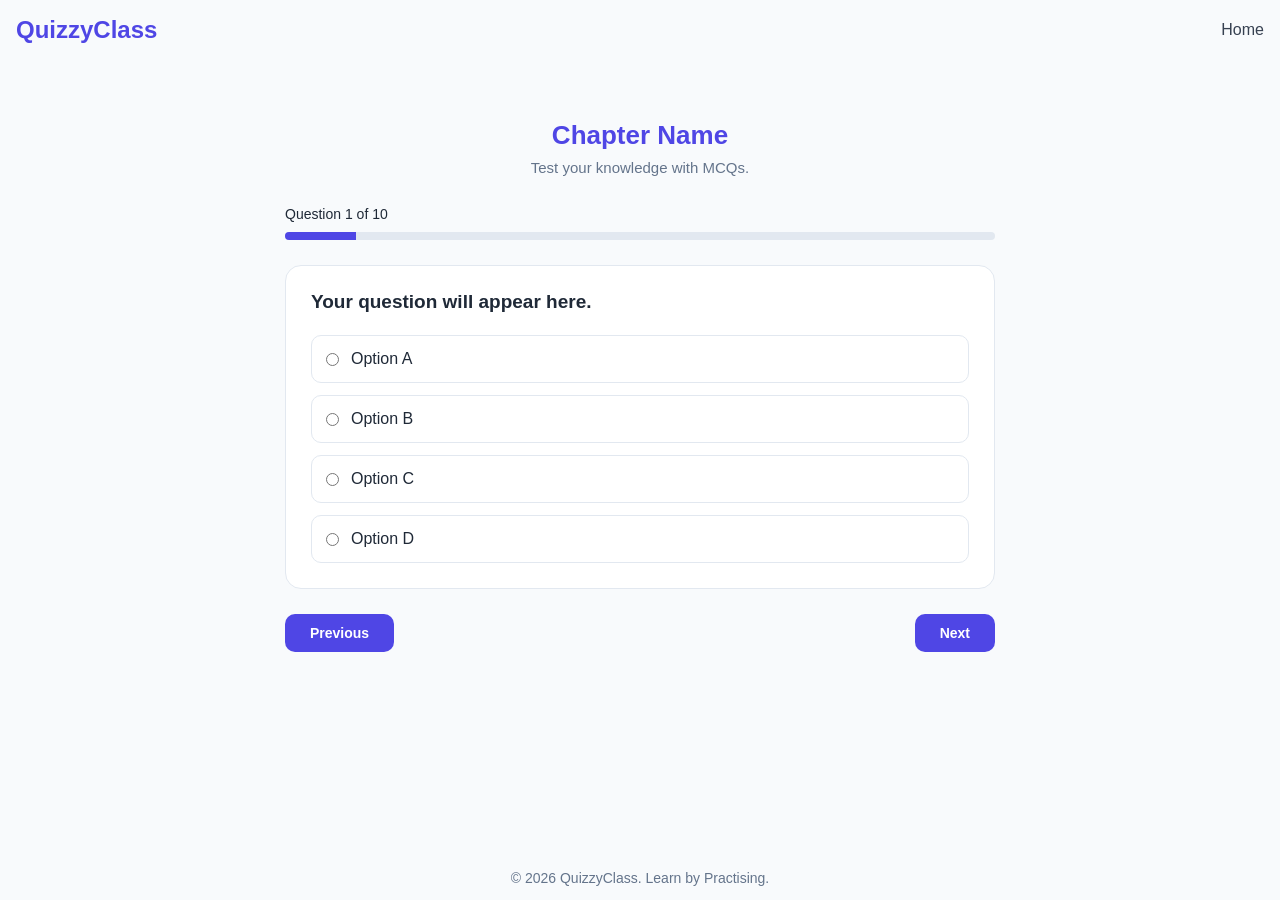
==== quiz.html @ 775370c8 "Create quiz page and add sample questions" ====
<!DOCTYPE html>
<html lang="en">

<head>
    <meta charset="UTF-8">
    <meta name="viewport" content="width=device-width, initial-scale=1.0">

    <title>Quiz | QuizzyClass</title>

    <link rel="stylesheet" href="style.css">
</head>

<body>

    <!-- Header Section -->
    <header>
        <h2>QuizzyClass</h2>

        <nav>
            <a href="index.html">Home</a>
        </nav>
    </header>

    <!-- Main Quiz Content -->
    <main>

        <section class="quiz-container">

            <!-- Quiz Heading -->
            <div class="quiz-header">
                <h1 id="chapter-title">Chapter Name</h1>
                <p>Test your knowledge with MCQs.</p>
            </div>

            <!-- Question Progress -->
            <div class="quiz-progress">
                <p id="question-number">Question 1 of 10</p>

                <div class="progress-bar">
                    <div class="progress-fill"></div>
                </div>
            </div>

            <!-- Question Section -->
            <div class="question-card">

                <h2 id="question-text">
                    Your question will appear here.
                </h2>

                <!-- Answer Options -->
                <div class="options">

                    <label>
                        <input type="radio" name="answer" value="A">
                        Option A
                    </label>

                    <label>
                        <input type="radio" name="answer" value="B">
                        Option B
                    </label>

                    <label>
                        <input type="radio" name="answer" value="C">
                        Option C
                    </label>

                    <label>
                        <input type="radio" name="answer" value="D">
                        Option D
                    </label>

                </div>

            </div>

            <!-- Navigation Buttons -->
            <div class="quiz-navigation">

                <button type="button" id="previous-btn">
                    Previous
                </button>

                <button type="button" id="next-btn">
                    Next
                </button>

            </div>

        </section>

    </main>

    <!-- Footer -->
    <footer>
        <p>© 2026 QuizzyClass. Learn by Practising.</p>
    </footer>

    <script src="script.js"></script>

</body>
</html>
---- style.css ----
/* =================================
   1. CSS RESET
================================= */

* {
    margin: 0;
    padding: 0;
    box-sizing: border-box;
}


/* =================================
   2. BODY STYLING
================================= */

@import url('https://fonts.googleapis.com/css2?family=Poppins:wght@400;500;600;700&display=swap');

/* body {
    font-family: 'Poppins', sans-serif;
    background-color: #000000;
    color: #1f2937;
    padding: 8px 20px;
    min-height: 100vh;
    width: 100%;
} */

body {
    font-family: 'Poppins', sans-serif;
    background-color: #f8fafc;
    color: #1f2937;

    min-height: 100vh;
    width: 100%;

    display: flex;
    flex-direction: column;
    padding: 0;
}


/* =================================
   3. HEADER SECTION
================================= */

header {
    background-color: #f8fafc;
    padding: 16px;
    display: flex;
    justify-content: space-between;
    align-items: center;
    /* border-radius: 20px 20px 0 0; */
    border-radius: 0;

}

header h2 {
    color: #4f46e5;
    font-size: 24px;
    font-weight: 600;
}

nav a {
    text-decoration: none;
    color: #374151;
    font-size: 16px;
    font-weight: 500;
}

nav a:hover {
    color: #4f46e5;
}


/* =================================
   4. MAIN SECTION
================================= */

/* main {
    background-color: #f8fafc;
    min-height: 80vh;
    padding: 20px 16px 0;
} */

main {
    background-color: #f8fafc;
    flex: 1;
    padding: 40px 5%;
}


/* =================================
   5. HERO SECTION
================================= */

.hero {
    text-align: center;
    padding: 20px 10px 32px;
}

.hero h1 {
    font-size: 30px;
    font-weight: 600;
    color: #1f2937;
    margin-bottom: 8px;
}

.hero p {
    font-size: 16px;
    color: #64748b;
    line-height: 1.6;
}


/* =================================
   6. CLASS SELECTION SECTION
================================= */

.classes h2 {
    font-size: 19px;
    font-weight: 500;
    color: #111827;
    margin-bottom: 16px;
}

.class-container {
    display: flex;
    gap: 20px;
    width: 100%;
}


/* =================================
   7. CLASS CARDS
================================= */

.class-card {
    flex: 1;
    min-height: 220px;
    background-color: #ffffff;
    border: 1px solid #e2e8f0;
    border-radius: 16px;
    /* padding: 12px 10px 10px; */
    padding: 30px 20px;
    text-align: center;
}

.class-card h3 {
    font-size: 23px;
    font-weight: 600;
    color: #4f46e5;
    margin-bottom: 8px;
}

.class-card p {
    font-size: 14px;
    color: #64748b;
    margin-bottom: 10px;
}


/* =================================
   8. CLASS BUTTONS
================================= */

.class-card button {
    width: 100%;
    background-color: #4f46e5;
    color: #ffffff;
    border: none;
    border-radius: 10px;
    padding: 11px 15px;
    font-family: inherit;
    font-size: 14px;
    font-weight: 600;
    cursor: pointer;
    transition: background-color 0.3s ease;
}

.class-card button:hover {
    background-color: #3730a3;
}


/* =================================
   9. FOOTER SECTION
================================= */

footer {
    background-color: #f8fafc;
    text-align: center;
    padding: 16px 10px 14px;
    /* border-radius: 0 0 20px 20px; */
    border-radius: 0;
}

footer p {
    font-size: 14px;
    color: #64748b;
}


/* =================================
   10. RESPONSIVE DESIGN
================================= */

@media (max-width: 600px) {

    body {
        padding: 8px;
    }

    .hero h1 {
        font-size: 24px;
    }

    .hero p {
        font-size: 14px;
    }

    .class-container {
        flex-direction: column;
        gap: 14px;
    }

    .class-card h3 {
        font-size: 21px;
    }

}



/* Chapter Selection Page */

.chapters {
    text-align: center;
    padding: 20px 10px;
}

.chapters h1 {
    font-size: 28px;
    font-weight: 600;
    color: #1f2937;
    margin-bottom: 8px;
}

.chapters > p {
    font-size: 16px;
    color: #64748b;
    margin-bottom: 30px;
}

.chapter-container {
    display: flex;
    justify-content: center;
    gap: 20px;
    width: 100%;
}

.chapter-card {
    flex: 1;
    max-width: 350px;
    min-height: 220px;
    background-color: #ffffff;
    border: 1px solid #e2e8f0;
    border-radius: 16px;
    padding: 30px 20px;
    text-align: center;
}

.chapter-card h3 {
    font-size: 23px;
    font-weight: 600;
    color: #4f46e5;
    margin-bottom: 8px;
}

.chapter-card p {
    font-size: 14px;
    color: #64748b;
    margin-bottom: 20px;
}

.chapter-card button {
    width: 100%;
    background-color: #4f46e5;
    color: #ffffff;
    border: none;
    border-radius: 10px;
    padding: 11px 15px;
    font-family: inherit;
    font-size: 14px;
    font-weight: 600;
    cursor: pointer;
}

.chapter-card button:hover {
    background-color: #3730a3;
}

/* Mobile Responsive */
@media (max-width: 600px) {
    .chapter-container {
        flex-direction: column;
        align-items: center;
    }

    .chapter-card {
        width: 100%;
    }

    .chapters h1 {
        font-size: 23px;
    }
}



/* Quiz Page */

.quiz-container {
    max-width: 750px;
    width: 100%;
    margin: 0 auto;
    padding: 20px;
}

.quiz-header {
    text-align: center;
    margin-bottom: 30px;
}

.quiz-header h1 {
    font-size: 26px;
    color: #4f46e5;
    margin-bottom: 8px;
}

.quiz-header p {
    font-size: 15px;
    color: #64748b;
}

/* Question Progress */

.quiz-progress {
    margin-bottom: 25px;
}

.quiz-progress p {
    font-size: 14px;
    font-weight: 500;
    margin-bottom: 10px;
}

.progress-bar {
    width: 100%;
    height: 8px;
    background-color: #e2e8f0;
    border-radius: 10px;
    overflow: hidden;
}

.progress-fill {
    width: 10%;
    height: 100%;
    background-color: #4f46e5;
}

/* Question Card */

.question-card {
    background-color: #ffffff;
    border: 1px solid #e2e8f0;
    border-radius: 16px;
    padding: 25px;
}

.question-card h2 {
    font-size: 19px;
    font-weight: 600;
    margin-bottom: 22px;
}

/* Answer Options */

.options {
    display: flex;
    flex-direction: column;
    gap: 12px;
}

.options label {
    display: flex;
    align-items: center;
    gap: 12px;
    padding: 14px;
    border: 1px solid #e2e8f0;
    border-radius: 10px;
    cursor: pointer;
}

.options label:hover {
    border-color: #4f46e5;
    background-color: #f5f3ff;
}

.options input {
    accent-color: #4f46e5;
}

/* Navigation Buttons */

.quiz-navigation {
    display: flex;
    justify-content: space-between;
    margin-top: 25px;
}

.quiz-navigation button {
    background-color: #4f46e5;
    color: #ffffff;
    border: none;
    border-radius: 10px;
    padding: 11px 25px;
    font-family: inherit;
    font-size: 14px;
    font-weight: 600;
    cursor: pointer;
}

.quiz-navigation button:hover {
    background-color: #3730a3;
}

/* Mobile Responsive */

@media (max-width: 600px) {
    .quiz-container {
        padding: 10px;
    }

    .quiz-header h1 {
        font-size: 22px;
    }

    .question-card {
        padding: 18px;
    }

    .question-card h2 {
        font-size: 17px;
    }
}
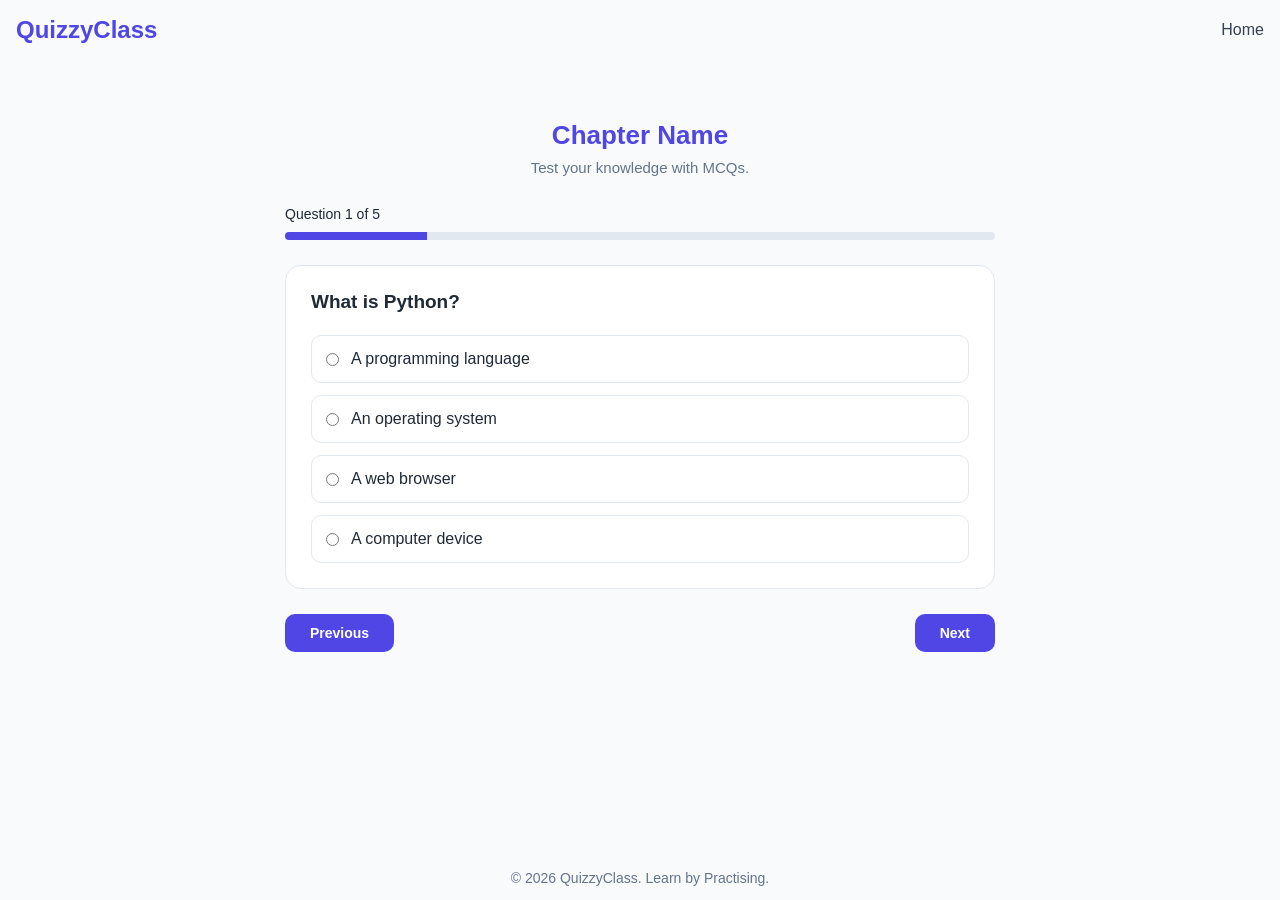
==== commit a9e1687d: "Implement quiz scoring and result display" ====
--- a/quiz.html
+++ b/quiz.html
@@ -86,7 +86,11 @@
                 <button type="button" id="next-btn">
                     Next
                 </button>
-
+            </div>
+            
+            <div class="result-container" id="result-container" hidden>
+               <h2>Quiz Completed!</h2>
+               <p id="score-text"></p>
             </div>
 
         </section>
--- a/style.css
+++ b/style.css
@@ -453,3 +453,24 @@
         font-size: 17px;
     }
 }
+
+/* Quiz Result */
+.result-container {
+    text-align: center;
+    background-color: #ffffff;
+    padding: 30px;
+    margin: 20px auto;
+    border-radius: 16px;
+    box-shadow: 0 4px 15px rgba(0, 0, 0, 0.08);
+}
+
+.result-container h2 {
+    color: #4F46E5;
+    margin-bottom: 15px;
+}
+
+.result-container p {
+    font-size: 18px;
+    font-weight: 500;
+    color: #333333;
+}
